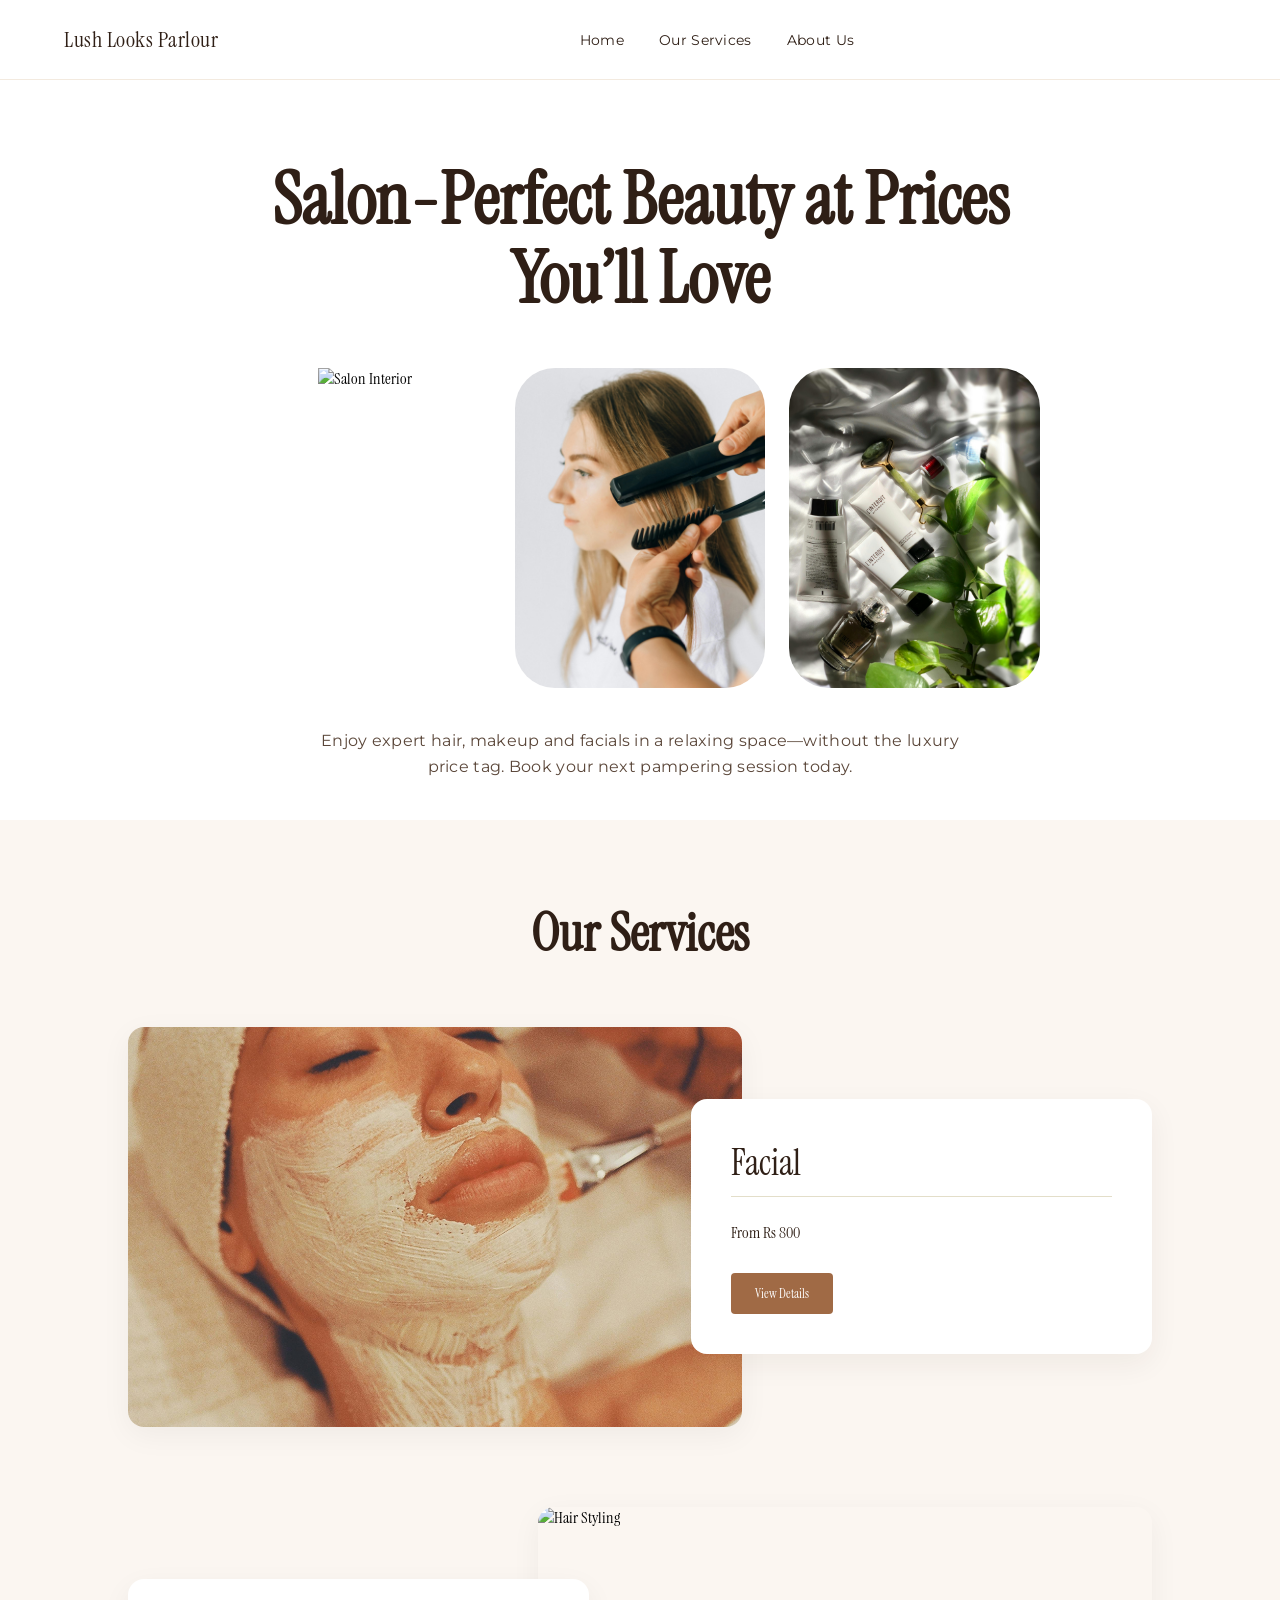
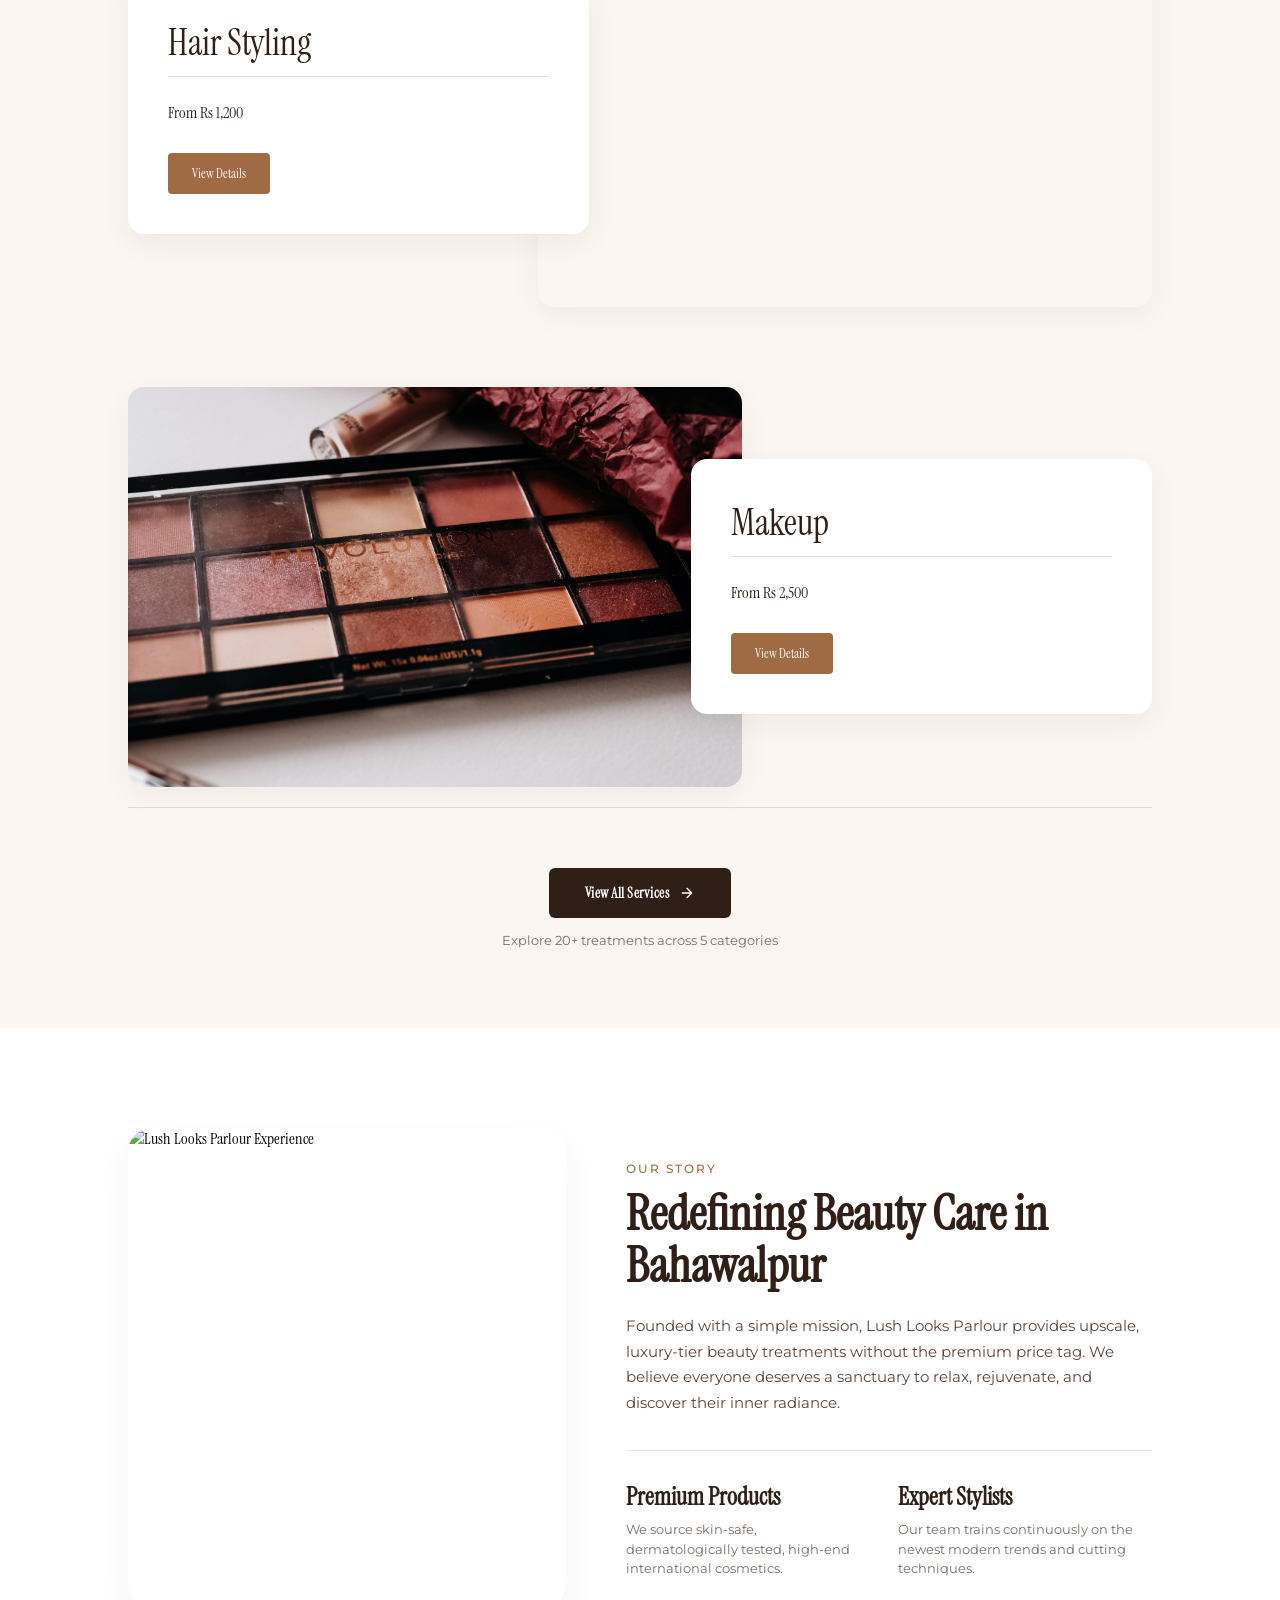
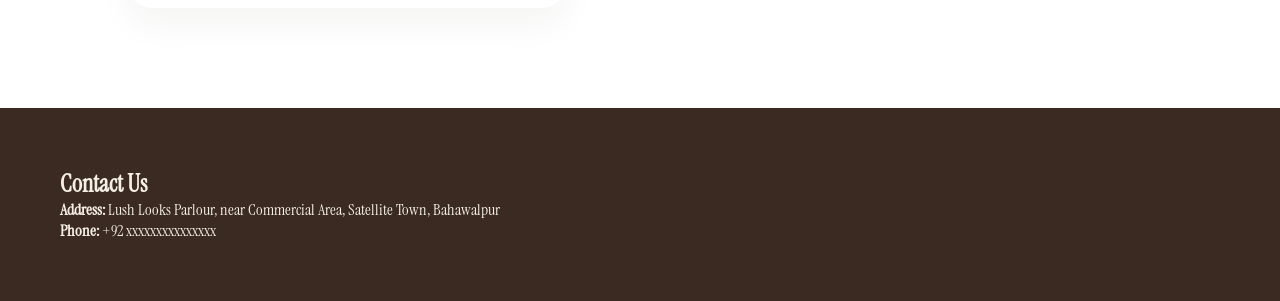
==== index.html @ 39b19e29 "first commi" ====
<!DOCTYPE html>
<html lang="en">
<head>
    <meta charset="UTF-8">
    <meta name="viewport" content="width=device-width, initial-scale=1.0">
    <title>Lush Looks</title>
    
    <link href="https://fonts.googleapis.com/css2?family=Instrument+Serif&family=Montserrat:wght@300;400;500&display=swap" rel="stylesheet">
    <link rel="stylesheet" href="style.css">
</head>
<body>

    <nav class="navbar">
        <div class="nav-logo">
            <h2>Lush Looks Parlour</h2>
        </div>
        <ul class="nav-links">
            <li><a href="#home">Home</a></li>
            <li><a href="#services">Our Services</a></li>
            <li><a href="#about">About Us</a></li>
        </ul>
        <!-- <div class="nav-utilities">
            <div class="user-profile-circle">K</div>
            <div class="cart-icon">
                <span class="bag-emoji">👜</span>
                <span class="cart-count">0</span>
            </div>
        </div> -->
        <div></div>
    </nav>

    <section id="home">
        <div class="hero-content">
            <h1>Salon-Perfect Beauty at Prices You’ll Love</h1>
            
            <div class="hero-gallery">
                <div class="hero-img-card">
                    <img src="images/salon.jpg" alt="Salon Interior">
                </div>
                <div class="hero-img-card">
                    <img src="images/hairstylist.jpg" alt="Hair Styling">
                </div>
                <div class="hero-img-card">
                    <img src="images/skincare.jpg" alt="Skincare Products">
                </div>
            </div>
            
            <p class="hero-description">
                Enjoy expert hair, makeup and facials in a relaxing space—without the luxury price tag. Book your next pampering session today.
            </p>
        </div>
    </section>

    <section id="services">
        <h2>Our Services</h2>
        <div class="services-container">

            <div class="service-row">
                <div class="service-image">
                    <img src="images/facial.jpg" alt="Facial Treatment">
                </div>
                <div class="service-card">
                    <h3>Facial</h3>
                    <hr class="card-divider">
                    <p class="service-price">From Rs 800</p>
                    <button class="book-service-btn">View Details</button>
                </div>
            </div>

            <div class="service-row reverse">
                <div class="service-image">
                    <img src="images/hair.jpg" alt="Hair Styling">
                </div>
                <div class="service-card">
                    <h3>Hair Styling</h3>
                    <hr class="card-divider">
                    <p class="service-price">From Rs 1,200</p>
                    <button class="book-service-btn">View Details</button>
                </div>
            </div>

            <div class="service-row">
                <div class="service-image">
                    <img src="images/makeup.jpg" alt="Makeup Services">
                </div>
                <div class="service-card">
                    <h3>Makeup</h3>
                    <hr class="card-divider">
                    <p class="service-price">From Rs 2,500</p>
                    <button class="book-service-btn">View Details</button>
                </div>
            </div>

        </div>
        <div class="view-all-wrapper">
    <a href="services.html" class="view-all-btn">
        <span>View All Services</span>
        <svg width="16" height="16" viewBox="0 0 24 24" fill="none" stroke="currentColor" stroke-width="2" stroke-linecap="round" stroke-linejoin="round">
            <path d="M5 12h14M12 5l7 7-7 7"/>
        </svg>
    </a>
    <p class="view-all-hint">Explore 20+ treatments across 5 categories</p>
</div>
    </section>

    <section id="about">
        <div class="about-wrapper">
            <div class="about-image">
                <img src="images/products.jpg" alt="Lush Looks Parlour Experience">
            </div>
            <div class="about-content">
                <span class="about-tag">Our Story</span>
                <h2>Redefining Beauty Care in Bahawalpur</h2>
                <p class="about-story">
                    Founded with a simple mission, Lush Looks Parlour provides upscale, luxury-tier beauty treatments without the premium price tag. We believe everyone deserves a sanctuary to relax, rejuvenate, and discover their inner radiance.
                </p>
                <div class="values-grid">
                    <div class="value-item">
                        <h4>Premium Products</h4>
                        <p>We source skin-safe, dermatologically tested, high-end international cosmetics.</p>
                    </div>
                    <div class="value-item">
                        <h4>Expert Stylists</h4>
                        <p>Our team trains continuously on the newest modern trends and cutting techniques.</p>
                    </div>
                </div>
            </div>
        </div>
    </section>

    <section id="contact">
        <h2>Contact Us</h2>
        <div class="contact-info">
            <p><strong>Address:</strong> Lush Looks Parlour, near Commercial Area, Satellite Town, Bahawalpur</p>
            <p><strong>Phone:</strong> +92 xxxxxxxxxxxxxxx</p>
        </div>
    </section>

    <script src="script.js"></script>
    <div id="bookingModal" class="modal">
    <div class="modal-content">
        <span class="close-modal">&times;</span>
        
        <h2>Book Your Pampering Session</h2>
        <p class="modal-subtitle">Select a service and fill in your details to reserve your slot.</p>

        <form id="appointmentForm">
            <div class="form-group">
                <label for="serviceSelect">Select Service & Rate:</label>
                <select id="serviceSelect" required>
                    <option value="" disabled selected>-- Choose a treatment --</option>
                    <option value="facial">Signature Facial — Rs 800</option>
                    <option value="hair">Luxury Hair Styling — Rs 1,200</option>
                    <option value="makeup">Bridal & Party Makeup — Rs 2,500</option>
                    <option value="threading">Eyebrow Threading & Shaping — Rs 150</option>
                    <option value="manicure">Premium Gel Manicure — Rs 1,000</option>
                </select>
            </div>

            <div class="form-row-inputs">
                <div class="form-group">
                    <label for="clientName">Your Name:</label>
                    <input type="text" id="clientName" placeholder="e.g., Ayesha Khan" required>
                </div>
                <div class="form-group">
                    <label for="clientPhone">Phone Number:</label>
                    <input type="tel" id="clientPhone" placeholder="e.g., 03001234567" required>
                </div>
            </div>

            <div class="form-row-inputs">
                <div class="form-group">
                    <label for="bookingDate">Preferred Date:</label>
                    <input type="date" id="bookingDate" required>
                </div>
                <div class="form-group">
                    <label for="bookingTime">Preferred Time:</label>
                    <input type="time" id="bookingTime" required>
                </div>
            </div>

            <button type="submit" class="submit-booking-btn">Confirm Booking</button>
        </form>
    </div>
</div>
</body>
</html>
---- style.css ----
*{
margin:0;
padding:0;
box-sizing:border-box;
font-family:'Instrument Serif', serif;
}
/* NEW MINIMALIST NAVBAR STYLING */
.navbar {
    display: flex;
    justify-content: space-between;
    align-items: center;
    padding: 25px 5%; /* Generous top/bottom space like Wix */
    background: #ffffff; /* Bright clean background */
    border-bottom: 1px solid #f3eadf; /* Soft line to cleanly isolate header */
    position: sticky;
    top: 0;
    z-index: 1000; /* Keeps nav visible on top when scrolling */
}

/* Left Logo Layout */
.nav-logo {
    display: flex;
    align-items: center;
    gap: 8px;
}

.nav-logo h2 {
    font-family: 'Instrument Serif', serif;
    font-size: 22px;
    color: #2f1f16;
    font-weight: 500;
    letter-spacing: 0.5px;
}

.logo-icon {
    font-size: 16px;
}

/* Center Links Layout */
.nav-links {
    display: flex;
    gap: 35px;
    list-style: none;
    margin: 0;
    padding: 0;
}

.nav-links a {
    font-family: 'Montserrat', sans-serif;
    color: #2f1f16;
    text-decoration: none;
    font-size: 14px;
    font-weight: 400;
    letter-spacing: 0.3px;
    position: relative;
    padding-bottom: 4px;
    transition: color 0.3s ease;
}

/* Wix Underline Accent Hover Effect */
.nav-links a::after {
    content: '';
    position: absolute;
    width: 0;
    height: 1px;
    bottom: 0;
    left: 0;
    background-color: #a06a45;
    transition: width 0.3s ease;
}

.nav-links a:hover::after,
.nav-links a.active::after {
    width: 100%; /* Shows the clean underline on active page or hover */
}

.nav-links a:hover {
    color: #a06a45;
}

/* Right Utilities Layout */
.nav-utilities {
    display: flex;
    align-items: center;
    gap: 20px;
}

/* The customized personal profile dot */
.user-profile-circle {
    width: 28px;
    height: 28px;
    background: #c0895f;
    color: #ffffff;
    border-radius: 50%;
    display: flex;
    justify-content: center;
    align-items: center;
    font-family: 'Montserrat', sans-serif;
    font-size: 12px;
    font-weight: 500;
}

/* Shopping Bag Layout */
.cart-icon {
    position: relative;
    cursor: pointer;
    display: flex;
    align-items: center;
}

.bag-emoji {
    font-size: 20px;
}

.cart-count {
    position: absolute;
    top: 6px;
    left: 50%;
    transform: translateX(-50%);
    font-family: 'Montserrat', sans-serif;
    font-size: 10px;
    color: #ffffff;
    font-weight: bold;
}

/* MOBILE RESPONSIVE REWRITE FOR HEADER */
@media (max-width: 768px) {
    .navbar {
        flex-direction: row; /* Keeps items horizontally aligned on mobile rows */
        padding: 15px 4%;
    }
    
    .nav-links {
        gap: 15px; /* Pulls navigation links tighter together on small phones */
    }
    
    .nav-links a {
        font-size: 12px;
    }
    
    .nav-logo h2 {
        font-size: 16px;
    }
}

/* NEW COLLAGE HERO LAYOUT */
#home {
    background: #ffffff; /* Bright, clean aesthetic background like screenshot */
    padding: 80px 40px 40px 40px;
    display: flex;
    justify-content: center;
    align-items: center;
    text-align: center;
    width: 100%;
    min-height: auto; /* Fits the content cleanly without forcing full screen */
}

.hero-content {
    max-width: 1100px;
    margin: 0 auto;
    display: flex;
    flex-direction: column;
    align-items: center;
}

/* Giant Elegant Title Styling */
.hero-content h1 {
    font-family: 'Instrument Serif', serif;
    font-size: 72px;
    color: #2f1f16; /* Luxury dark brown */
    line-height: 1.1;
    margin-bottom: 50px;
    max-width: 800px;
}

/* Three-Column Image Wrapper */
.hero-gallery {
    display: flex;
    justify-content: center;
    gap: 24px; /* Space between the images */
    width: 100%;
    margin-bottom: 40px;
}

/* Individual Image Container */
.hero-img-card {
    flex: 1;
    height: 320px; /* Set a standard uniform height */
    overflow: hidden;
    border-radius: 40px; /* High radius values for the round shape in screenshot */
}

.hero-img-card img {
    width: 100%;
    height: 100%;
    object-fit: cover; /* Keeps images beautifully cropped without stretching */
}

/* Centered Lower Description Paragraph */
.hero-description {
    font-family: 'Montserrat', sans-serif;
    font-size: 16px;
    color: #5a4639; /* Muted brown text color */
    max-width: 650px;
    line-height: 1.6;
    letter-spacing: 0.3px;
}

/* RESPONSIVE LAYOUT (FOR MOBILE PHONES) */
@media (max-width: 768px) {
    .hero-content h1 {
        font-size: 44px;
        margin-bottom: 30px;
    }
    
    .hero-gallery {
        flex-direction: column; /* Stack images vertically on small mobile screens */
        gap: 16px;
    }
    
    .hero-img-card {
        height: 240px;
        width: 100%;
        max-width: 340px; /* Keeps them neat on phone screens */
        margin: 0 auto;
    }
    
    .hero-description {
        font-size: 14px;
        padding: 0 10px;
    }
}

/* BUTTON */
button{
padding:15px 28px;

border:none;
border-radius:30px;

background:#a06a45; /* warm gold-brown */
color:#fff;

cursor:pointer;

transition:0.3s;
}

button:hover{
background:#c0895f;
transform:scale(1.05);
}

/* SECTIONS */
section{
padding:60px;
}

/* SERVICES CARDS */
.cards{
display:flex;
gap:20px;
}

.card{
padding:20px;

background:#f3eadf; /* soft cream */
border-radius:12px;

width:250px;

box-shadow:0 6px 15px rgba(0,0,0,0.08);
}

.card h3{
color:#2f1f16;
}

.card p{
color:#5a4639;
}

/* ABOUT */
#about{
background:#fbf6f1;
}

/* CONTACT */
#contact{
background:#3b2a22; /* rich dark brown */
color:#f5efe6;
}

/* RESPONSIVE */
@media(max-width:768px){

nav{
flex-direction:column;
text-align:center;
}

.cards{
flex-direction:column;
align-items:center;
}
}
/* NEW SERVICES SPLIT-ROW LAYOUT */
#services {
    background: #fbf6f1; /* Soft cream background */
    padding: 80px 10% !important;
}

#services h2 {
    font-size: 52px;
    color: #2f1f16;
    margin-bottom: 60px;
    text-align: center;
}

.services-container {
    display: flex;
    flex-direction: column;
    gap: 80px; /* Space between rows */
    max-width: 1100px;
    margin: 0 auto;
}

.service-row {
    display: flex;
    align-items: center;
    width: 100%;
    position: relative;
}

/* This class flips every second row for a luxury editorial feel */
.service-row.reverse {
    flex-direction: row-reverse;
}

/* IMAGE STYLING */
.service-image {
    width: 60%;
    height: 400px;
    border-radius: 16px;
    overflow: hidden;
    box-shadow: 0 8px 30px rgba(0,0,0,0.05);
}

.service-image img {
    width: 100%;
    height: 100%;
    object-fit: cover;
}

/* OVERLAPPING FLOATING CARD STYLING */
.service-card {
    width: 45%;
    background: #ffffff;
    padding: 40px;
    border-radius: 16px;
    box-shadow: 0 10px 30px rgba(47, 31, 22, 0.06);
    text-align: left;
    
    /* Pulling the card over the image */
    margin-left: -5%; 
    z-index: 2;
}

/* Adjust layout when row is flipped */
.service-row.reverse .service-card {
    margin-left: 0;
    margin-right: -5%;
}

/* Card Typography & Details */
.service-card h3 {
    font-size: 36px;
    color: #2f1f16;
    margin-bottom: 10px;
    font-weight: 400;
}

.card-divider {
    border: none;
    border-top: 1px solid #e3dec9;
    margin-bottom: 25px;
}

.service-duration {
    font-size: 14px;
    color: #7a6e65;
    margin-bottom: 5px;
    letter-spacing: 0.5px;
}

.service-price {
    font-size: 16px;
    color: #2f1f16;
    font-weight: 500;
    margin-bottom: 30px;
}

/* Custom Button for the Card */
.book-service-btn {
    background: #a06a45;
    color: #ffffff;
    border: none;
    padding: 12px 24px;
    font-size: 13px;
    text-transform: none; /* Keeps normal sentence casing like screenshot */
    border-radius: 4px;  /* Slightly boxier like the Wix screenshot button */
    cursor: pointer;
    transition: 0.3s ease;
}

.book-service-btn:hover {
    background: #845432;
}
/* EXTENDED SERVICES DESIGN */
.services-header {
    text-align: center;
    margin-bottom: 60px;
}

.section-subtitle {
    font-family: 'Montserrat', sans-serif;
    font-size: 16px;
    color: #7a6e65;
    max-width: 500px;
    margin: 15px auto 0 auto;
    line-height: 1.5;
}

.category-tag {
    font-family: 'Montserrat', sans-serif;
    font-size: 11px;
    text-transform: uppercase;
    letter-spacing: 2px;
    color: #a06a45;
    font-weight: 500;
    display: inline-block;
    margin-bottom: 8px;
}

/* Subtle Hover Animation for Rows */
.service-row {
    transition: transform 0.4s ease;
}

.service-row:hover .service-image img {
    transform: scale(1.04);
}

.service-image img {
    transition: transform 0.5s ease;
}
/* ABOUT US LUXURY BLOCK LAYOUT */
#about {
    background: #ffffff;
    padding: 100px 10%;
}

.about-wrapper {
    display: flex;
    align-items: center;
    gap: 60px;
    max-width: 1100px;
    margin: 0 auto;
    text-align: left;
}

.about-image {
    flex: 1;
    height: 480px;
    border-radius: 24px;
    overflow: hidden;
    box-shadow: 0 15px 35px rgba(47, 31, 22, 0.05);
}

.about-image img {
    width: 100%;
    height: 100%;
    object-fit: cover;
}

.about-content {
    flex: 1.2;
}

.about-tag {
    font-family: 'Montserrat', sans-serif;
    font-size: 12px;
    text-transform: uppercase;
    letter-spacing: 2px;
    color: #a06a45;
    font-weight: 500;
}

.about-content h2 {
    font-size: 48px;
    color: #2f1f16;
    margin: 10px 0 20px 0;
    line-height: 1.1;
}

.about-story {
    font-family: 'Montserrat', sans-serif;
    font-size: 15px;
    line-height: 1.7;
    color: #5a4639;
    margin-bottom: 35px;
}

/* Values Grid inside About Section */
.values-grid {
    display: flex;
    gap: 30px;
    border-top: 1px solid #f3eadf;
    padding-top: 30px;
}

.value-item h4 {
    font-family: 'Instrument Serif', serif;
    font-size: 24px;
    color: #2f1f16;
    margin-bottom: 8px;
}

.value-item p {
    font-family: 'Montserrat', sans-serif;
    font-size: 13px;
    line-height: 1.5;
    color: #7a6e65;
}

/* RESPONSIVE LAYOUT FOR ABOUT US */
@media (max-width: 900px) {
    .about-wrapper {
        flex-direction: column;
        gap: 40px;
    }
    
    .about-image {
        width: 100%;
        height: 320px;
    }
    
    .values-grid {
        flex-direction: column;
        gap: 20px;
    }
}

/* RESPONSIVE DESIGN (FOR PHONES) */
@media (max-width: 900px) {
    .service-row, .service-row.reverse {
        flex-direction: column;
        align-items: stretch;
    }

    .service-image {
        width: 100%;
        height: 300px;
    }

    .service-card {
        width: 90%;
        margin: -40px auto 0 auto !important; /* Stack card right on top of image lower middle */
        padding: 30px 20px;
    }
}
/* --- BOOKING MODAL (POP-UP SCREEN) --- */
.modal {
    display: none; /* Hidden by default */
    position: fixed;
    z-index: 2000; /* Stays above the sticky navbar */
    left: 0;
    top: 0;
    width: 100%;
    height: 100%;
    background-color: rgba(47, 31, 22, 0.6); /* Warm dark tint */
    backdrop-filter: blur(4px); /* Modern frosted-glass effect */
    align-items: center;
    justify-content: center;
    padding: 20px;
}

/* Show class injected by JS */
.modal.show {
    display: flex;
}

.modal-content {
    background: #ffffff;
    padding: 40px;
    border-radius: 20px;
    max-width: 600px;
    width: 100%;
    position: relative;
    box-shadow: 0 20px 50px rgba(0, 0, 0, 0.15);
    text-align: left;
    animation: slideUp 0.4s ease;
}

@keyframes slideUp {
    from { transform: translateY(40px); opacity: 0; }
    to { transform: translateY(0); opacity: 1; }
}

/* Close Window (X) Icon */
.close-modal {
    position: absolute;
    right: 25px;
    top: 20px;
    font-size: 30px;
    color: #7a6e65;
    cursor: pointer;
    transition: color 0.2s;
}
.close-modal:hover {
    color: #2f1f16;
}

.modal-content h2 {
    font-size: 36px;
    color: #2f1f16;
    margin-bottom: 8px;
}

.modal-subtitle {
    font-family: 'Montserrat', sans-serif;
    font-size: 14px;
    color: #7a6e65;
    margin-bottom: 30px;
}

/* Form Layout Design */
.form-group {
    display: flex;
    flex-direction: column;
    margin-bottom: 20px;
    width: 100%;
}

.form-group label {
    font-family: 'Montserrat', sans-serif;
    font-size: 13px;
    font-weight: 500;
    color: #2f1f16;
    margin-bottom: 8px;
}

.form-group input, .form-group select {
    font-family: 'Montserrat', sans-serif;
    padding: 12px;
    border: 1px solid #e3dec9;
    border-radius: 6px;
    background: #fbf6f1;
    font-size: 14px;
    color: #2f1f16;
    outline: none;
    transition: border-color 0.2s;
}

.form-group input:focus, .form-group select:focus {
    border-color: #a06a45;
}

/* Horizontal input groups on desktop layout */
.form-row-inputs {
    display: flex;
    gap: 20px;
}

.submit-booking-btn {
    width: 100%;
    background: #a06a45;
    color: #ffffff;
    border: none;
    padding: 15px;
    font-size: 14px;
    font-weight: 500;
    text-transform: uppercase;
    letter-spacing: 1px;
    border-radius: 6px;
    cursor: pointer;
    margin-top: 10px;
    transition: background 0.3s;
}
.submit-booking-btn:hover {
    background: #2f1f16;
}

/* Responsive tweaks for the modal input row */
@media (max-width: 600px) {
    .form-row-inputs {
        flex-direction: column;
        gap: 0;
    }
    .modal-content {
        padding: 30px 20px;
    }
}
/* View All Services CTA */
.view-all-wrapper {
    text-align: center;
    margin-top: 20px;
    padding-top: 60px;
    border-top: 1px solid #e3dec9;
}
 
.view-all-btn {
    display: inline-flex;
    align-items: center;
    gap: 10px;
    font-family: 'Montserrat', sans-serif;
    font-size: 14px;
    font-weight: 600;
    letter-spacing: 0.5px;
    color: #ffffff;
    background: #2f1f16;
    text-decoration: none;
    padding: 16px 36px;
    border-radius: 6px;
    transition: background 0.3s ease, gap 0.3s ease;
}
 
.view-all-btn:hover {
    background: #a06a45;
    gap: 14px; /* arrow slides right on hover */
}
 
.view-all-hint {
    font-family: 'Montserrat', sans-serif;
    font-size: 13px;
    color: #7a6e65;
    margin-top: 14px;
}
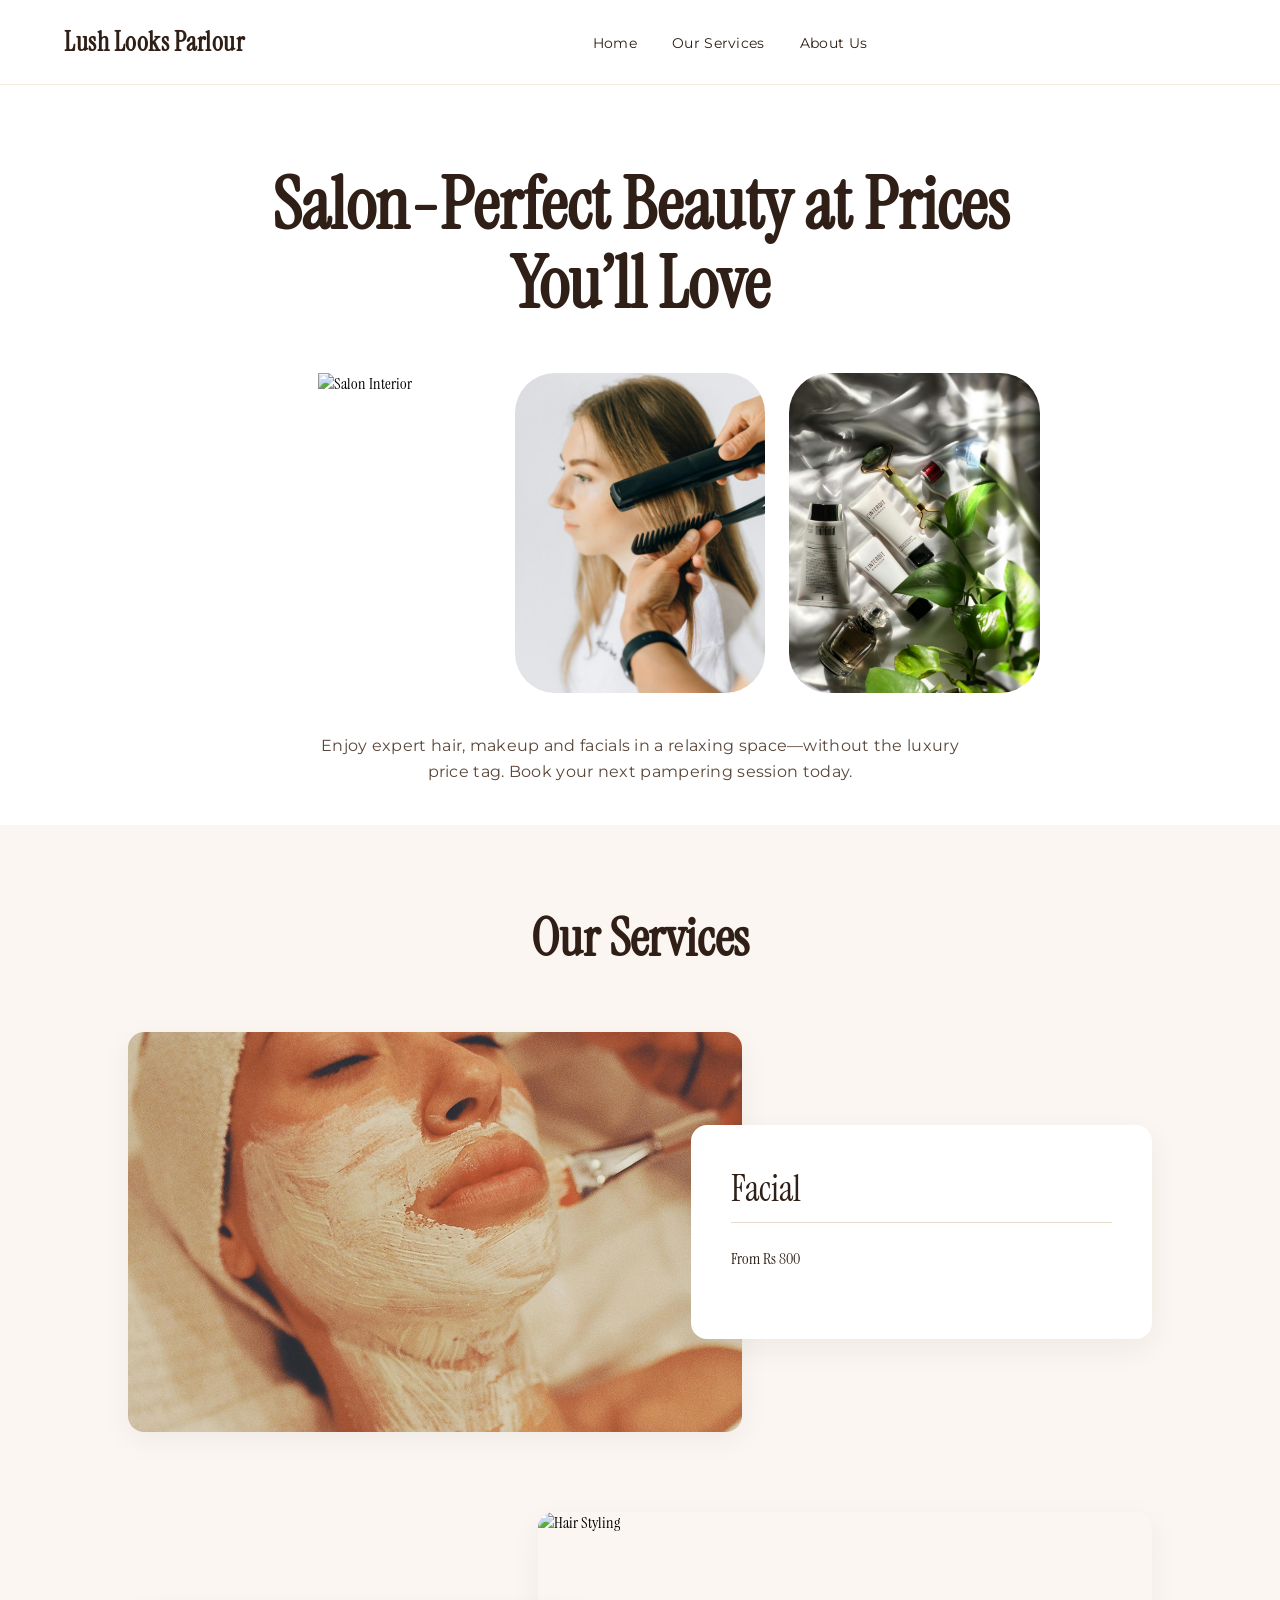
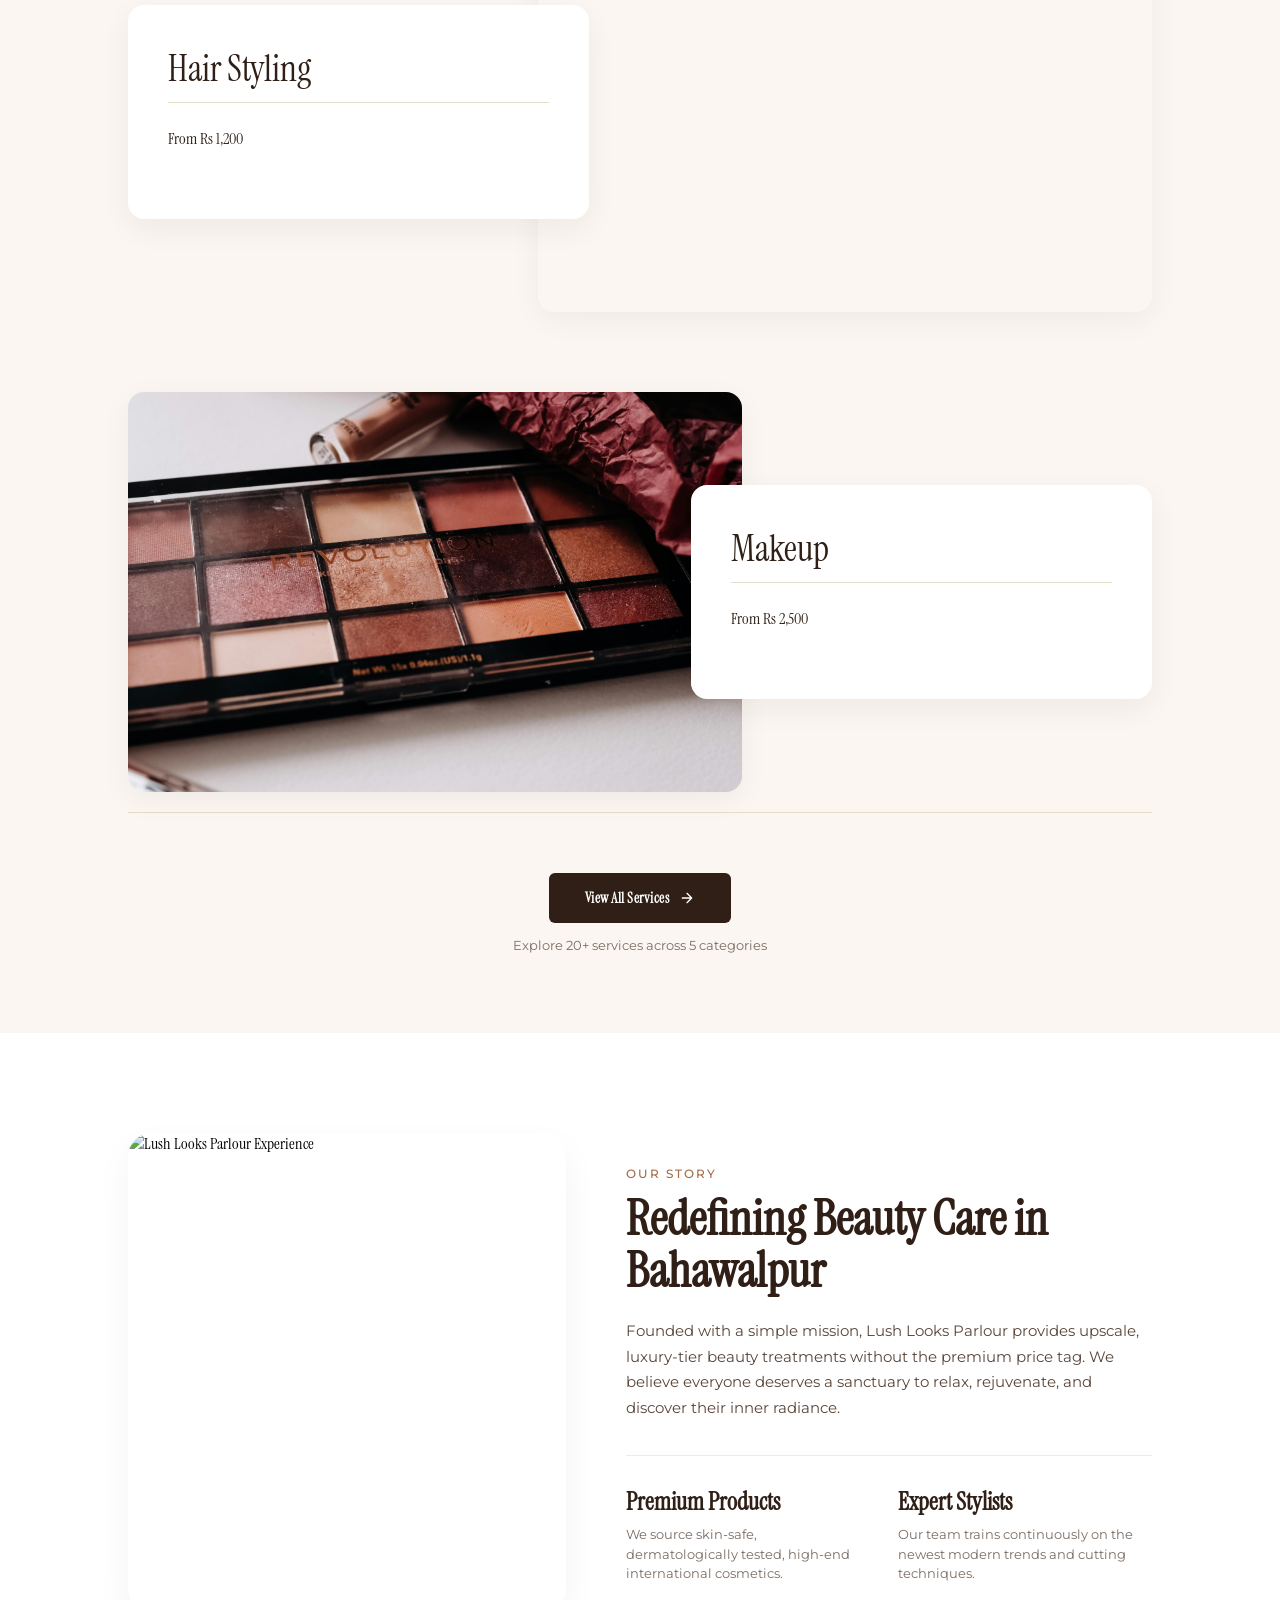
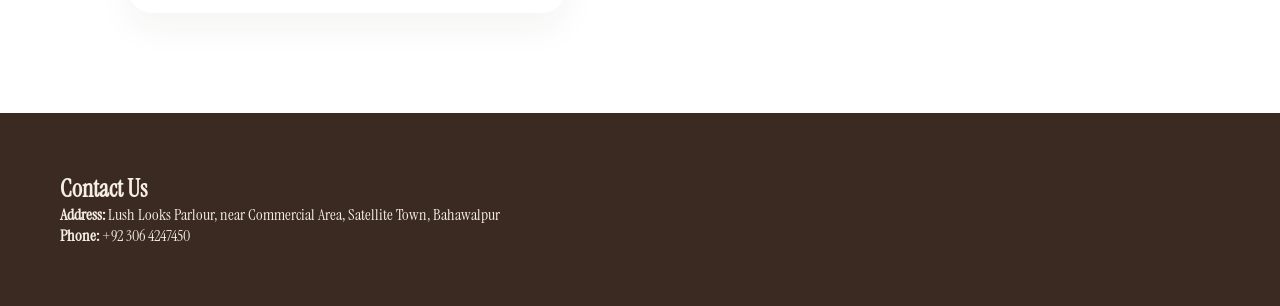
==== commit d2948fc4: "second commit" ====
--- a/index.html
+++ b/index.html
@@ -63,7 +63,6 @@
                     <h3>Facial</h3>
                     <hr class="card-divider">
                     <p class="service-price">From Rs 800</p>
-                    <button class="book-service-btn">View Details</button>
                 </div>
             </div>
 
@@ -75,7 +74,6 @@
                     <h3>Hair Styling</h3>
                     <hr class="card-divider">
                     <p class="service-price">From Rs 1,200</p>
-                    <button class="book-service-btn">View Details</button>
                 </div>
             </div>
 
@@ -87,7 +85,6 @@
                     <h3>Makeup</h3>
                     <hr class="card-divider">
                     <p class="service-price">From Rs 2,500</p>
-                    <button class="book-service-btn">View Details</button>
                 </div>
             </div>
 
@@ -99,7 +96,7 @@
             <path d="M5 12h14M12 5l7 7-7 7"/>
         </svg>
     </a>
-    <p class="view-all-hint">Explore 20+ treatments across 5 categories</p>
+    <p class="view-all-hint">Explore 20+ services across 5 categories</p>
 </div>
     </section>
 
@@ -132,7 +129,7 @@
         <h2>Contact Us</h2>
         <div class="contact-info">
             <p><strong>Address:</strong> Lush Looks Parlour, near Commercial Area, Satellite Town, Bahawalpur</p>
-            <p><strong>Phone:</strong> +92 xxxxxxxxxxxxxxx</p>
+            <p><strong>Phone:</strong> +92 306 4247450</p>
         </div>
     </section>
 
--- a/style.css
+++ b/style.css
@@ -26,9 +26,9 @@
 
 .nav-logo h2 {
     font-family: 'Instrument Serif', serif;
-    font-size: 22px;
-    color: #2f1f16;
-    font-weight: 500;
+    font-size: 26px;        /* was 22px */
+    color: #2f1f16;
+    font-weight: 700;       /* was 500 */
     letter-spacing: 0.5px;
 }
 
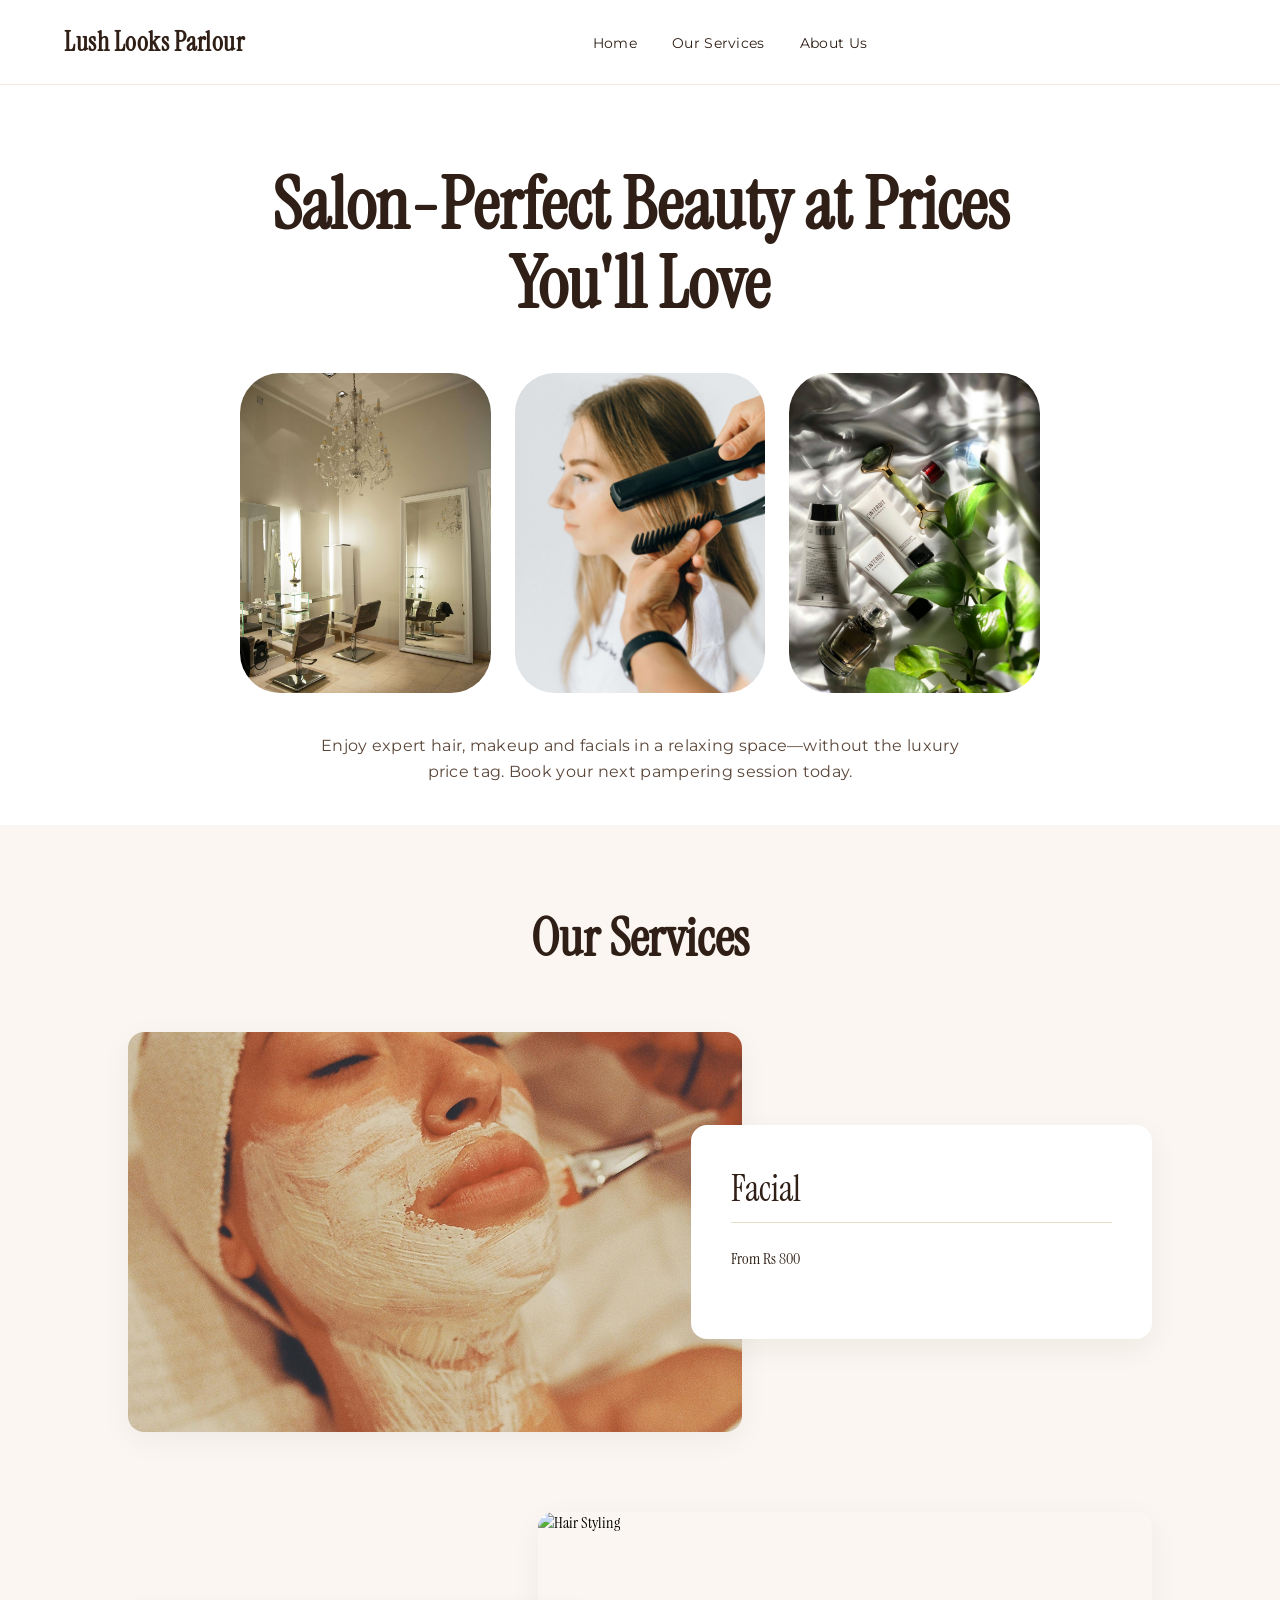
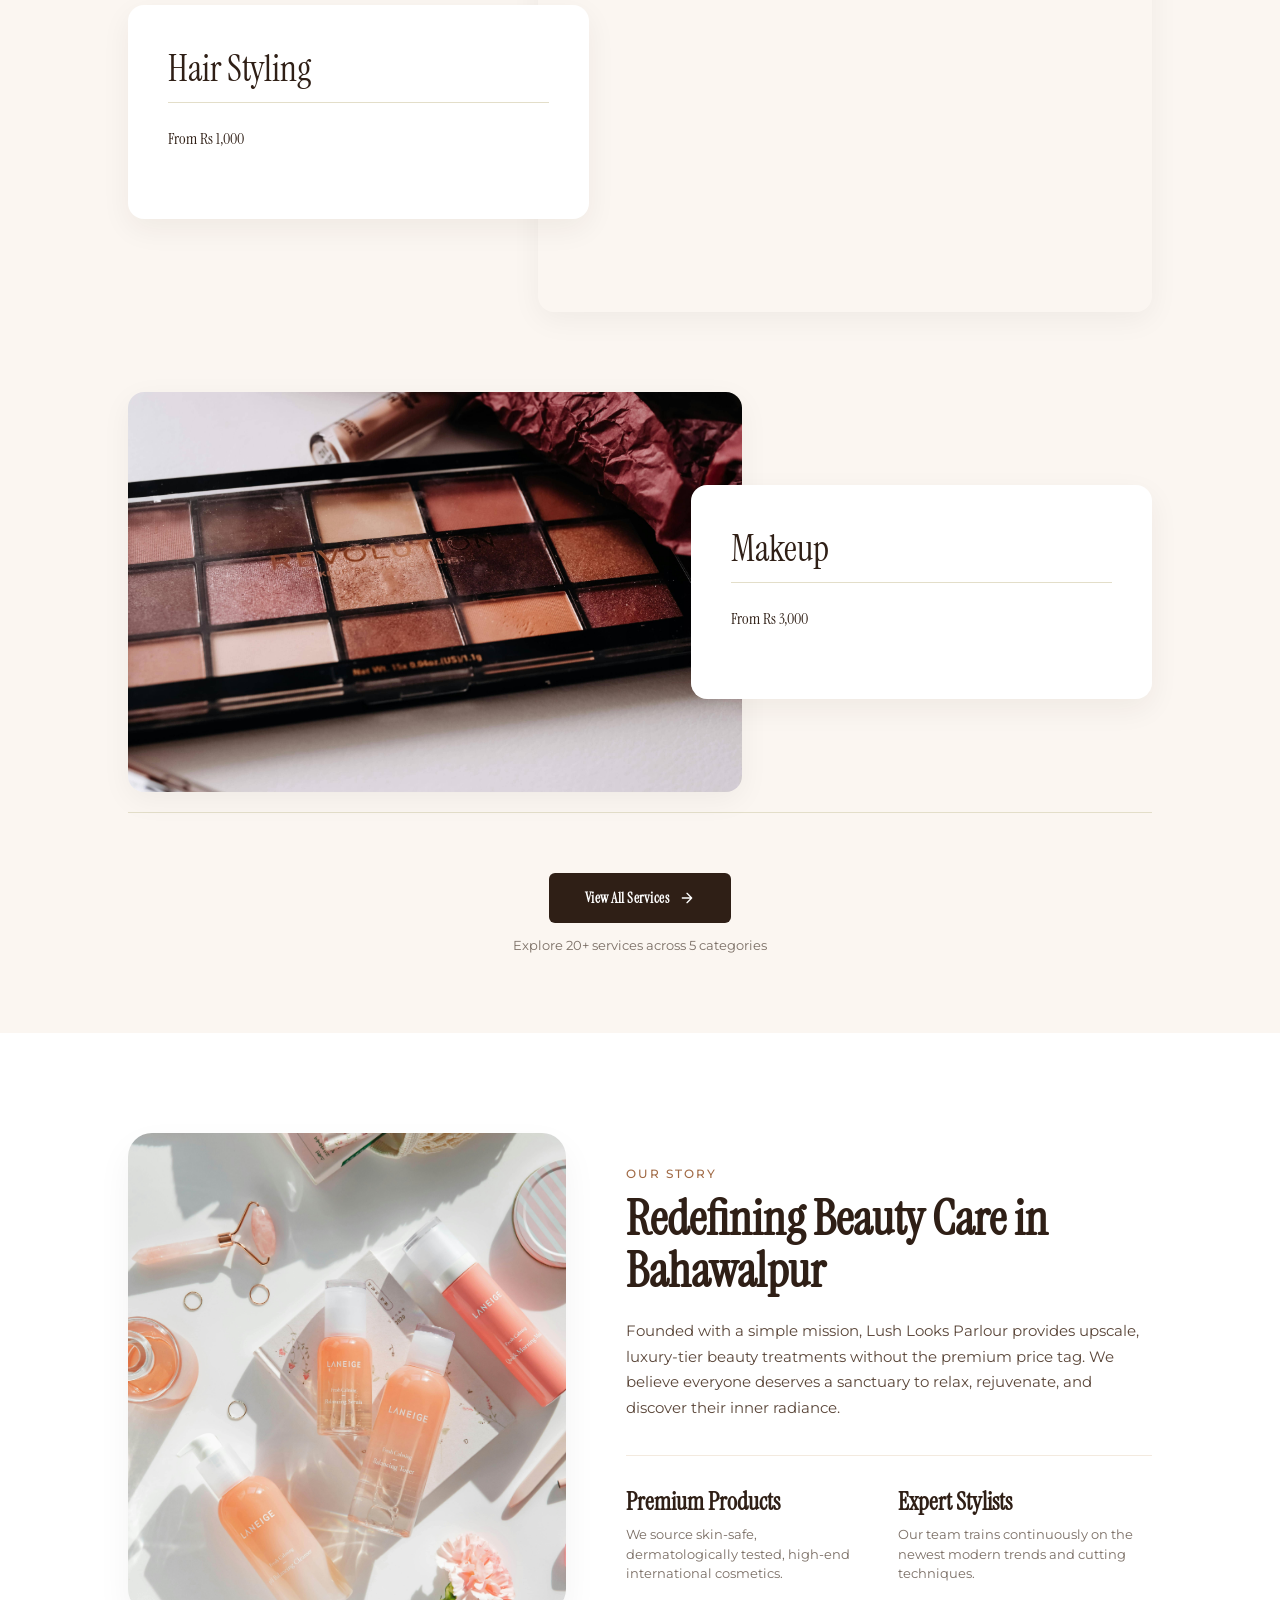
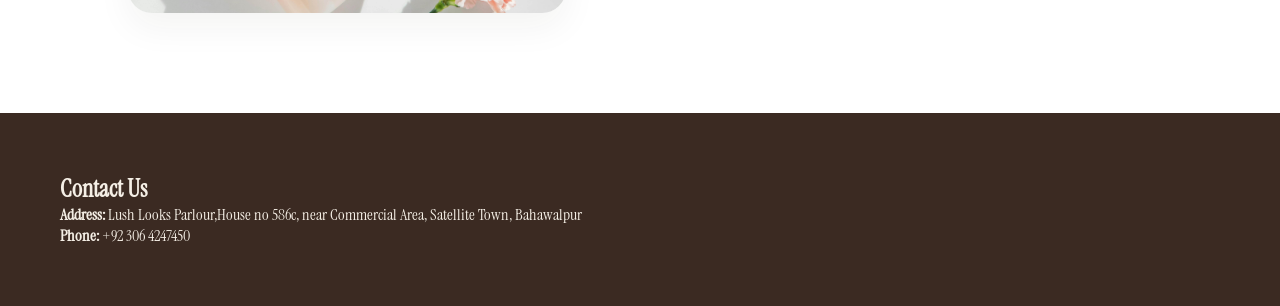
==== commit c0beaeda: "third" ====
--- a/index.html
+++ b/index.html
@@ -4,7 +4,6 @@
     <meta charset="UTF-8">
     <meta name="viewport" content="width=device-width, initial-scale=1.0">
     <title>Lush Looks</title>
-    
     <link href="https://fonts.googleapis.com/css2?family=Instrument+Serif&family=Montserrat:wght@300;400;500&display=swap" rel="stylesheet">
     <link rel="stylesheet" href="style.css">
 </head>
@@ -19,20 +18,12 @@
             <li><a href="#services">Our Services</a></li>
             <li><a href="#about">About Us</a></li>
         </ul>
-        <!-- <div class="nav-utilities">
-            <div class="user-profile-circle">K</div>
-            <div class="cart-icon">
-                <span class="bag-emoji">👜</span>
-                <span class="cart-count">0</span>
-            </div>
-        </div> -->
         <div></div>
     </nav>
 
     <section id="home">
         <div class="hero-content">
-            <h1>Salon-Perfect Beauty at Prices You’ll Love</h1>
-            
+            <h1>Salon-Perfect Beauty at Prices You'll Love</h1>
             <div class="hero-gallery">
                 <div class="hero-img-card">
                     <img src="images/salon.jpg" alt="Salon Interior">
@@ -44,7 +35,6 @@
                     <img src="images/skincare.jpg" alt="Skincare Products">
                 </div>
             </div>
-            
             <p class="hero-description">
                 Enjoy expert hair, makeup and facials in a relaxing space—without the luxury price tag. Book your next pampering session today.
             </p>
@@ -73,7 +63,7 @@
                 <div class="service-card">
                     <h3>Hair Styling</h3>
                     <hr class="card-divider">
-                    <p class="service-price">From Rs 1,200</p>
+                    <p class="service-price">From Rs 1,000</p>
                 </div>
             </div>
 
@@ -84,20 +74,21 @@
                 <div class="service-card">
                     <h3>Makeup</h3>
                     <hr class="card-divider">
-                    <p class="service-price">From Rs 2,500</p>
+                    <p class="service-price">From Rs 3,000</p>
                 </div>
             </div>
 
         </div>
+
         <div class="view-all-wrapper">
-    <a href="services.html" class="view-all-btn">
-        <span>View All Services</span>
-        <svg width="16" height="16" viewBox="0 0 24 24" fill="none" stroke="currentColor" stroke-width="2" stroke-linecap="round" stroke-linejoin="round">
-            <path d="M5 12h14M12 5l7 7-7 7"/>
-        </svg>
-    </a>
-    <p class="view-all-hint">Explore 20+ services across 5 categories</p>
-</div>
+            <a href="services.html" class="view-all-btn">
+                <span>View All Services</span>
+                <svg width="16" height="16" viewBox="0 0 24 24" fill="none" stroke="currentColor" stroke-width="2" stroke-linecap="round" stroke-linejoin="round">
+                    <path d="M5 12h14M12 5l7 7-7 7"/>
+                </svg>
+            </a>
+            <p class="view-all-hint">Explore 20+ services across 5 categories</p>
+        </div>
     </section>
 
     <section id="about">
@@ -128,57 +119,53 @@
     <section id="contact">
         <h2>Contact Us</h2>
         <div class="contact-info">
-            <p><strong>Address:</strong> Lush Looks Parlour, near Commercial Area, Satellite Town, Bahawalpur</p>
+            <p><strong>Address:</strong>  Lush Looks Parlour,House no 586c, near Commercial Area, Satellite Town, Bahawalpur</p>
             <p><strong>Phone:</strong> +92 306 4247450</p>
         </div>
     </section>
 
+    <div id="bookingModal" class="modal">
+        <div class="modal-content">
+            <span class="close-modal">&times;</span>
+            <h2>Book Your Pampering Session</h2>
+            <p class="modal-subtitle">Select a service and fill in your details to reserve your slot.</p>
+            <form id="appointmentForm">
+                <div class="form-group">
+                    <label for="serviceSelect">Select Service & Rate:</label>
+                    <select id="serviceSelect" required>
+                        <option value="" disabled selected>-- Choose a treatment --</option>
+                        <option value="facial">Signature Facial — Rs 800</option>
+                        <option value="hair">Hair Styling — Rs 1,000</option>
+                        <option value="makeup">Party Makeup — Rs 3,000</option>
+                        <option value="threading">Eye Brows — Rs 200</option>
+                        <option value="manicure">Mani & Pedi — Rs 3,000</option>
+                    </select>
+                </div>
+                <div class="form-row-inputs">
+                    <div class="form-group">
+                        <label for="clientName">Your Name:</label>
+                        <input type="text" id="clientName" placeholder="e.g., Ayesha Khan" required>
+                    </div>
+                    <div class="form-group">
+                        <label for="clientPhone">Phone Number:</label>
+                        <input type="tel" id="clientPhone" placeholder="e.g., 03001234567" required>
+                    </div>
+                </div>
+                <div class="form-row-inputs">
+                    <div class="form-group">
+                        <label for="bookingDate">Preferred Date:</label>
+                        <input type="date" id="bookingDate" required>
+                    </div>
+                    <div class="form-group">
+                        <label for="bookingTime">Preferred Time:</label>
+                        <input type="time" id="bookingTime" required>
+                    </div>
+                </div>
+                <button type="submit" class="submit-booking-btn">Confirm Booking</button>
+            </form>
+        </div>
+    </div>
+
     <script src="script.js"></script>
-    <div id="bookingModal" class="modal">
-    <div class="modal-content">
-        <span class="close-modal">&times;</span>
-        
-        <h2>Book Your Pampering Session</h2>
-        <p class="modal-subtitle">Select a service and fill in your details to reserve your slot.</p>
-
-        <form id="appointmentForm">
-            <div class="form-group">
-                <label for="serviceSelect">Select Service & Rate:</label>
-                <select id="serviceSelect" required>
-                    <option value="" disabled selected>-- Choose a treatment --</option>
-                    <option value="facial">Signature Facial — Rs 800</option>
-                    <option value="hair">Luxury Hair Styling — Rs 1,200</option>
-                    <option value="makeup">Bridal & Party Makeup — Rs 2,500</option>
-                    <option value="threading">Eyebrow Threading & Shaping — Rs 150</option>
-                    <option value="manicure">Premium Gel Manicure — Rs 1,000</option>
-                </select>
-            </div>
-
-            <div class="form-row-inputs">
-                <div class="form-group">
-                    <label for="clientName">Your Name:</label>
-                    <input type="text" id="clientName" placeholder="e.g., Ayesha Khan" required>
-                </div>
-                <div class="form-group">
-                    <label for="clientPhone">Phone Number:</label>
-                    <input type="tel" id="clientPhone" placeholder="e.g., 03001234567" required>
-                </div>
-            </div>
-
-            <div class="form-row-inputs">
-                <div class="form-group">
-                    <label for="bookingDate">Preferred Date:</label>
-                    <input type="date" id="bookingDate" required>
-                </div>
-                <div class="form-group">
-                    <label for="bookingTime">Preferred Time:</label>
-                    <input type="time" id="bookingTime" required>
-                </div>
-            </div>
-
-            <button type="submit" class="submit-booking-btn">Confirm Booking</button>
-        </form>
-    </div>
-</div>
 </body>
 </html>
